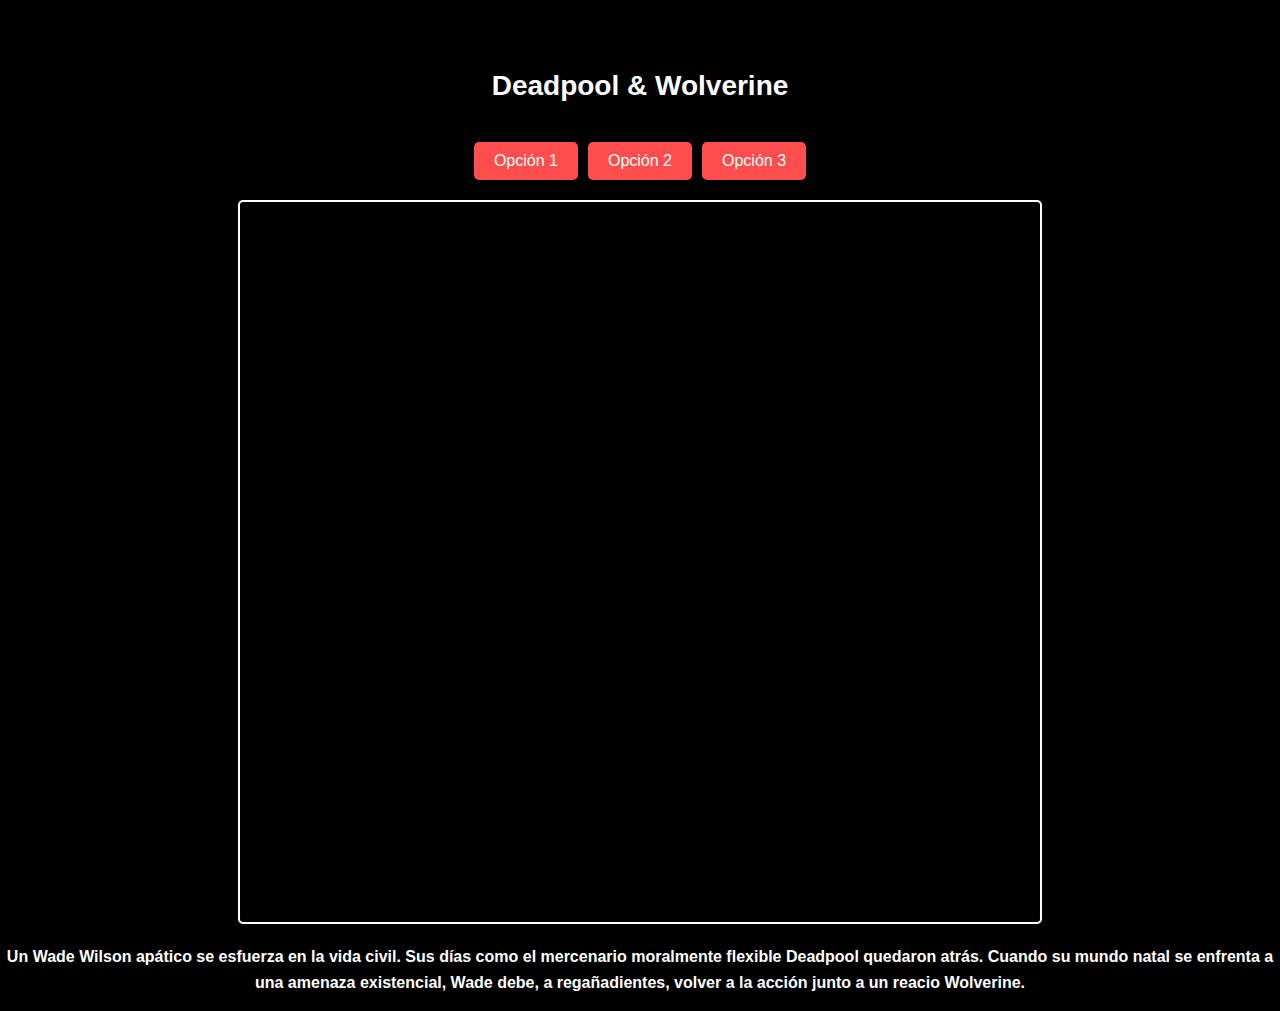
==== PELICULA/deadpool_y_wolverine.html @ dcc6f87f "Create deadpool_y_wolverine.html" ====
<!DOCTYPE html>
<html lang="es">
<head>
  <meta charset="UTF-8">
  <meta name="viewport" content="width=device-width, initial-scale=1.0">
  <title>Deadpool & Wolverine</title>
  <style>
    body {
      font-family: Arial, sans-serif;
      margin: 0;
      padding: 0;
      background-color: #000;
      color: #fff;
      display: flex;
      flex-direction: column;
      align-items: center;
      justify-content: flex-start;
      min-height: 100vh;
      font-weight: 600;
      overflow-x: hidden;
    }
    h1 {
      color: #fff;
      font-size: 28px;
      margin: 20px 0;
      text-align: center;
    }
    .buttons-container {
      display: flex;
      gap: 10px;
      margin-top: 20px;
      flex-wrap: wrap;
      justify-content: center;
      width: 100%;
    }
    .button {
      background-color: #ff4d4d;
      color: #fff;
      border: none;
      padding: 10px 20px;
      border-radius: 5px;
      cursor: pointer;
      font-size: 16px;
      transition: background-color 0.3s ease;
      text-align: center;
    }
    .button:hover {
      background-color: #e60000;
    }
    .iframe-container {
      position: relative;
      width: 90%;
      max-width: 800px;
      padding-top: 56.25%; /* 16:9 Aspect Ratio */
      overflow: hidden;
      border: 2px solid #fff;
      border-radius: 5px;
      margin-top: 20px;
    }
    iframe {
      position: absolute;
      top: 0;
      left: 0;
      width: 100%;
      height: 100%;
      border: none;
    }
    .overlay {
      position: absolute;
      top: 0;
      left: 0;
      width: 100%;
      height: 100%;
      background-image: url('https://raw.githubusercontent.com/maicolyordan/Evoluci-nTV-/refs/heads/Html/FONDO2.PNG');
      background-size: cover;
      background-position: center;
      cursor: pointer;
      z-index: 10;
    }
    p {
      margin-top: 20px;
      text-align: center;
      line-height: 1.6;
    }
    
#volver-inicio {
    position: absolute;
    left: 10px; /* Posición en el lado izquierdo */
    background-color: red; /* Color de fondo rojo */
    color: white; /* Texto en color blanco */
border: none;
      padding: 10px 20px;
      border-radius: 5px;
}
  </style>
</head>
<body>
    

<div style="height: 50px;"></div>
  <!-- Título -->
  <h1>Deadpool & Wolverine</h1>

  <!-- Contenedor de botones -->
  <div class="buttons-container">
    <button class="button" onclick="loadIframe('https://vidhidefast.com/v/5jlv210gxoid')">Opción 1</button>
    <button class="button" onclick="loadIframe('https://hugh.cdn.rumble.cloud/video/s8/2/k/V/o/5/kVo5s.aaa.mp4')">Opción 2</button>
    <button class="button" onclick="loadIframe('https://ok.ru/videoembed/2298298bvg39418')">Opción 3</button>
  </div>

  <!-- Contenedor del iframe -->
  <div class="iframe-container">
    <div class="overlay" onclick="hideOverlay()"></div>
    <iframe id="secureFrame" src="https://vidhidefast.com/v/5jlv210gxoid" 
      allowfullscreen sandbox="allow-same-origin allow-scripts" 
      allow="fullscreen; autoplay; encrypted-media">
    </iframe>
  </div>

  <!-- Texto adicional debajo del iframe -->
  <p>
    Un Wade Wilson apático se esfuerza en la vida civil. Sus días como el mercenario moralmente flexible Deadpool quedaron atrás. Cuando su mundo natal se enfrenta a una amenaza existencial, Wade debe, a regañadientes, volver a la acción junto a un reacio Wolverine.
  </p>

  <script>
    // Lista de URLs permitidas
    const allowedURLs = [
      "https://vidhidefast.com/v/5jlv210gxoid", 
      "https://hugh.cdn.rumble.cloud/video/s8/2/k/V/o/5/kVo5s.aaa.mp4", 
      "https://ok.ru/videoembed/2298298bvg39418"
    ];
    
    const iframe = document.getElementById('secureFrame');
    const overlay = document.querySelector('.overlay');

    // Función para cargar la URL en el iframe
    function loadIframe(url) {
      if (allowedURLs.includes(url)) {
        iframe.src = url;
      } else {
        iframe.src = "about:blank"; // Redirige a una página completamente en blanco
      }
    }

    // Función para ocultar la imagen de superposición
    function hideOverlay() {
      overlay.style.display = 'none';
    }

    // Asegurar que la URL inicial sea predeterminada
    window.addEventListener('load', () => {
      iframe.src = "https://vidhidefast.com/v/5jlv210gxoid";
    });
  </script>
  
</body>
</html>
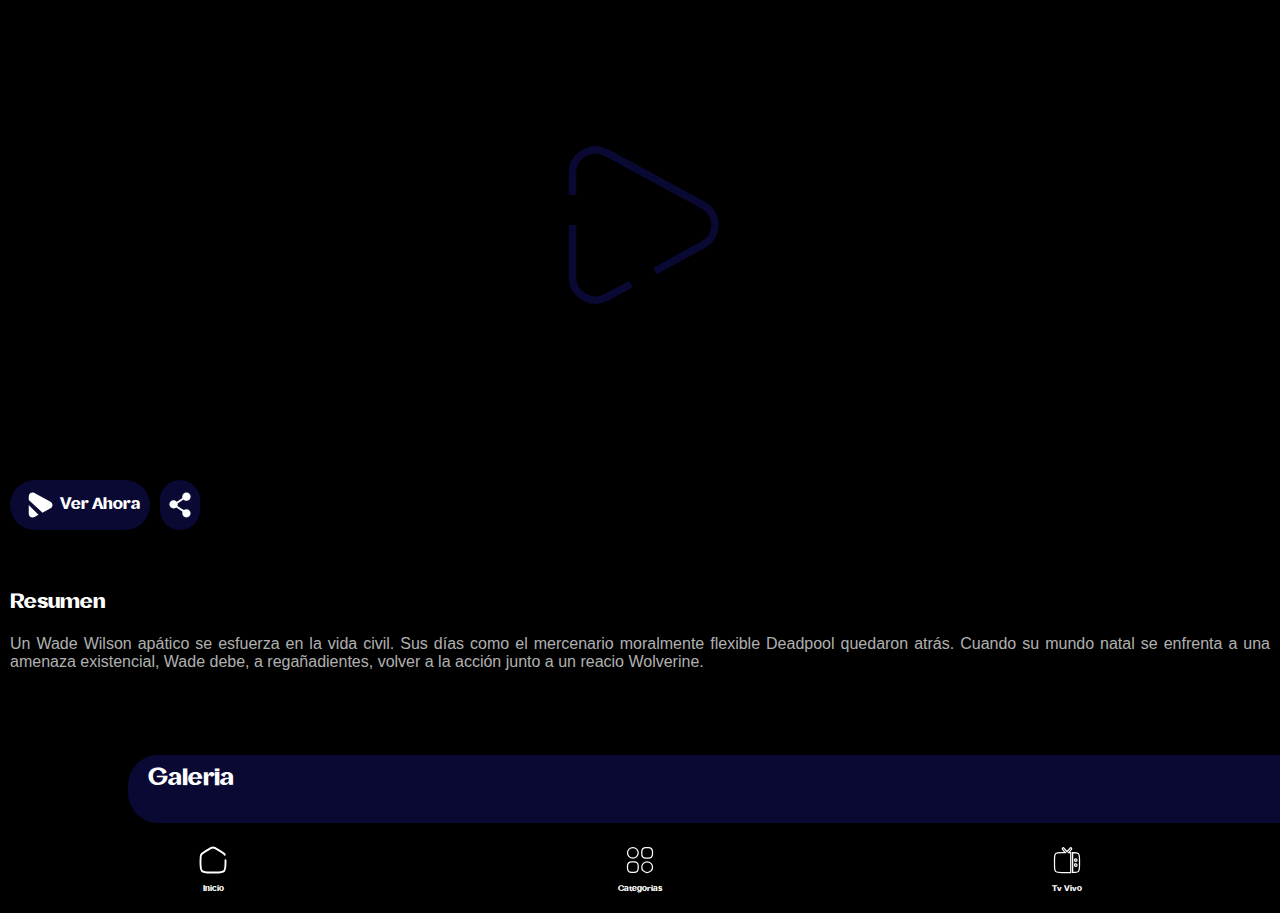
==== commit 7e79131a: "Update deadpool_y_wolverine.html" ====
--- a/PELICULA/deadpool_y_wolverine.html
+++ b/PELICULA/deadpool_y_wolverine.html
@@ -3,155 +3,136 @@
 <head>
   <meta charset="UTF-8">
   <meta name="viewport" content="width=device-width, initial-scale=1.0">
+  <link rel="stylesheet" href="../styles.css">
   <title>Deadpool & Wolverine</title>
-  <style>
-    body {
-      font-family: Arial, sans-serif;
-      margin: 0;
-      padding: 0;
-      background-color: #000;
-      color: #fff;
-      display: flex;
-      flex-direction: column;
-      align-items: center;
-      justify-content: flex-start;
-      min-height: 100vh;
-      font-weight: 600;
-      overflow-x: hidden;
-    }
-    h1 {
-      color: #fff;
-      font-size: 28px;
-      margin: 20px 0;
-      text-align: center;
-    }
-    .buttons-container {
-      display: flex;
-      gap: 10px;
-      margin-top: 20px;
-      flex-wrap: wrap;
-      justify-content: center;
-      width: 100%;
-    }
-    .button {
-      background-color: #ff4d4d;
-      color: #fff;
-      border: none;
-      padding: 10px 20px;
-      border-radius: 5px;
-      cursor: pointer;
-      font-size: 16px;
-      transition: background-color 0.3s ease;
-      text-align: center;
-    }
-    .button:hover {
-      background-color: #e60000;
-    }
-    .iframe-container {
-      position: relative;
-      width: 90%;
-      max-width: 800px;
-      padding-top: 56.25%; /* 16:9 Aspect Ratio */
-      overflow: hidden;
-      border: 2px solid #fff;
-      border-radius: 5px;
-      margin-top: 20px;
-    }
-    iframe {
-      position: absolute;
-      top: 0;
-      left: 0;
-      width: 100%;
-      height: 100%;
-      border: none;
-    }
-    .overlay {
-      position: absolute;
-      top: 0;
-      left: 0;
-      width: 100%;
-      height: 100%;
-      background-image: url('https://raw.githubusercontent.com/maicolyordan/Evoluci-nTV-/refs/heads/Html/FONDO2.PNG');
-      background-size: cover;
-      background-position: center;
-      cursor: pointer;
-      z-index: 10;
-    }
-    p {
-      margin-top: 20px;
-      text-align: center;
-      line-height: 1.6;
-    }
-    
-#volver-inicio {
-    position: absolute;
-    left: 10px; /* Posición en el lado izquierdo */
-    background-color: red; /* Color de fondo rojo */
-    color: white; /* Texto en color blanco */
-border: none;
-      padding: 10px 20px;
-      border-radius: 5px;
-}
-  </style>
+
 </head>
 <body>
-    
 
-<div style="height: 50px;"></div>
-  <!-- Título -->
-  <h1>Deadpool & Wolverine</h1>
+  <div class="menu">
+    <div class="opciones-texto-svg">
+        <svg class="iconos-svg" xmlns="http://www.w3.org/2000/svg" width="800px" height="800px" viewBox="0 0 24 24" fill="none">
 
-  <!-- Contenedor de botones -->
-  <div class="buttons-container">
-    <button class="button" onclick="loadIframe('https://vidhidefast.com/v/5jlv210gxoid')">Opción 1</button>
-    <button class="button" onclick="loadIframe('https://hugh.cdn.rumble.cloud/video/s8/2/k/V/o/5/kVo5s.aaa.mp4')">Opción 2</button>
-    <button class="button" onclick="loadIframe('https://ok.ru/videoembed/2298298bvg39418')">Opción 3</button>
+            <path class="Logo-menu-svg-path" d="M22 12.2039V13.725C22 17.6258 22 19.5763 20.8284 20.7881C19.6569 22 17.7712 22 14 22H10C6.22876 22 4.34315 22 3.17157 20.7881C2 19.5763 2 17.6258 2 13.725V12.2039C2 9.91549 2 8.77128 2.5192 7.82274C3.0384 6.87421 3.98695 6.28551 5.88403 5.10813L7.88403 3.86687C9.88939 2.62229 10.8921 2 12 2C13.1079 2 14.1106 2.62229 16.116 3.86687L18.116 5.10812C20.0131 6.28551 20.9616 6.87421 21.4808 7.82274" stroke-width="1.5" stroke-linecap="round"></path>
+            </svg>
+        <p class="opciones-menu-p">
+            Inicio
+        </p>
+    </div>
+    <div class="opciones-texto-svg">
+        <svg class="iconos-svg" xmlns="http://www.w3.org/2000/svg" width="800px" height="800px" viewBox="0 0 24 24" fill="none">
+            <path class="Logo-menu-svg-path" d="M18.6695 2H16.7695C14.5895 2 13.4395 3.15 13.4395 5.33V7.23C13.4395 9.41 14.5895 10.56 16.7695 10.56H18.6695C20.8495 10.56 21.9995 9.41 21.9995 7.23V5.33C21.9995 3.15 20.8495 2 18.6695 2Z" />
+            <path class="Logo-menu-svg-path" d="M7.24 13.4297H5.34C3.15 13.4297 2 14.5797 2 16.7597V18.6597C2 20.8497 3.15 21.9997 5.33 21.9997H7.23C9.41 21.9997 10.56 20.8497 10.56 18.6697V16.7697C10.57 14.5797 9.42 13.4297 7.24 13.4297Z" />
+            <path class="Logo-menu-svg-path" d="M6.29 10.58C8.6593 10.58 10.58 8.6593 10.58 6.29C10.58 3.9207 8.6593 2 6.29 2C3.9207 2 2 3.9207 2 6.29C2 8.6593 3.9207 10.58 6.29 10.58Z" />
+            <path class="Logo-menu-svg-path" d="M17.7099 22.0019C20.0792 22.0019 21.9999 20.0812 21.9999 17.7119C21.9999 15.3426 20.0792 13.4219 17.7099 13.4219C15.3406 13.4219 13.4199 15.3426 13.4199 17.7119C13.4199 20.0812 15.3406 22.0019 17.7099 22.0019Z" />
+            </svg>
+        <p class="opciones-menu-p">
+            Categorias
+        </p>
+    </div>
+    <div class="opciones-texto-svg">
+        <svg class="iconos-svg" xmlns="http://www.w3.org/2000/svg" width="800px" height="800px" viewBox="0 0 24 24" fill="none">
+            <path class="Logo-menu-svg-path" d="M22 16.0001V12.0001C22 9.17169 22 7.75747 21.1213 6.87879C20.296 6.05349 18.9983 6.00336 16.5 6.00031V21.9999C18.9983 21.9969 20.296 21.9467 21.1213 21.1214C22 20.2428 22 18.8285 22 16.0001ZM19 11C19.5523 11 20 11.4477 20 12C20 12.5523 19.5523 13 19 13C18.4477 13 18 12.5523 18 12C18 11.4477 18.4477 11 19 11ZM19 15C19.5523 15 20 15.4477 20 16C20 16.5523 19.5523 17 19 17C18.4477 17 18 16.5523 18 16C18 15.4477 18.4477 15 19 15Z" />
+            <path class="Logo-menu-svg-path" d="M15.5694 3.48811L13.4163 6.00011H15V22.0001L8 22.0001C5.17157 22.0001 3.75736 22.0001 2.87868 21.1214C2 20.2428 2 18.8285 2 16.0001V12.0001C2 9.17169 2 7.75747 2.87868 6.87879C3.75736 6.00011 5.17157 6.00011 8 6.00011H10.5837L8.43054 3.48811C8.16098 3.17361 8.1974 2.70014 8.51189 2.43057C8.82639 2.16101 9.29986 2.19743 9.56943 2.51192L12 5.34757L14.4305 2.51192C14.7001 2.19743 15.1736 2.161 15.4881 2.43057C15.8026 2.70014 15.839 3.17361 15.5694 3.48811Z" />
+            </svg>
+        <p class="opciones-menu-p">
+            Tv Vivo
+        </p>
+    </div>
+</div>
+
+<div class="video-pelicula">
+  <div class="degradado-padre">
+    <div class="degradado-hijo"></div>
   </div>
+  <svg id="playButton" class="play-reproducir-svg" xmlns="http://www.w3.org/2000/svg" width="800px" height="800px" viewBox="0 0 24 24" fill="none">
+    <path d="M3 12L3 18.9671C3 21.2763 5.53435 22.736 7.59662 21.6145L10.7996 19.8727M3 8L3 5.0329C3 2.72368 5.53435 1.26402 7.59661 2.38548L20.4086 9.35258C22.5305 10.5065 22.5305 13.4935 20.4086 14.6474L14.0026 18.131" />
+    </svg>
+<video id="videoPlayer"  poster="https://image.tmdb.org/t/p/original/by8z9Fe8y7p4jo2YlW2SZDnptyT.jpg" src="https://hugh.cdn.rumble.cloud/video/s8/2/k/V/o/5/kVo5s.aaa.mp4" class="pelicula-mp4"></video>
+</div>
 
-  <!-- Contenedor del iframe -->
-  <div class="iframe-container">
-    <div class="overlay" onclick="hideOverlay()"></div>
-    <iframe id="secureFrame" src="https://vidhidefast.com/v/5jlv210gxoid" 
-      allowfullscreen sandbox="allow-same-origin allow-scripts" 
-      allow="fullscreen; autoplay; encrypted-media">
-    </iframe>
+<div class="informacion-pelicula-serie">
+  <div class="botones-reproducir-compartir">
+  <a href="https://hugh.cdn.rumble.cloud/video/s8/2/k/V/o/5/kVo5s.aaa.mp4" class="reproducir-pelicula">  <svg class="play-reproducir-svg-2" xmlns="http://www.w3.org/2000/svg" width="800px" height="800px" viewBox="0 0 24 24" fill="none">
+    <path d="M3 12L3 18.9671C3 21.2763 5.53435 22.736 7.59662 21.6145L10.7996 19.8727M3 8L3 5.0329C3 2.72368 5.53435 1.26402 7.59661 2.38548L20.4086 9.35258C22.5305 10.5065 22.5305 13.4935 20.4086 14.6474L14.0026 18.131" />
+    </svg> Ver Ahora</a>
+    <a id="compartir" class="compartir"><svg class="play-reproducir-svg-2"  xmlns="http://www.w3.org/2000/svg" width="800px" height="800px" viewBox="0 0 24 24" fill="none">
+      <path fill-rule="evenodd" clip-rule="evenodd" d="M13.803 5.33333C13.803 3.49238 15.3022 2 17.1515 2C19.0008 2 20.5 3.49238 20.5 5.33333C20.5 7.17428 19.0008 8.66667 17.1515 8.66667C16.2177 8.66667 15.3738 8.28596 14.7671 7.67347L10.1317 10.8295C10.1745 11.0425 10.197 11.2625 10.197 11.4872C10.197 11.9322 10.109 12.3576 9.94959 12.7464L15.0323 16.0858C15.6092 15.6161 16.3473 15.3333 17.1515 15.3333C19.0008 15.3333 20.5 16.8257 20.5 18.6667C20.5 20.5076 19.0008 22 17.1515 22C15.3022 22 13.803 20.5076 13.803 18.6667C13.803 18.1845 13.9062 17.7255 14.0917 17.3111L9.05007 13.9987C8.46196 14.5098 7.6916 14.8205 6.84848 14.8205C4.99917 14.8205 3.5 13.3281 3.5 11.4872C3.5 9.64623 4.99917 8.15385 6.84848 8.15385C7.9119 8.15385 8.85853 8.64725 9.47145 9.41518L13.9639 6.35642C13.8594 6.03359 13.803 5.6896 13.803 5.33333Z" />
+      </svg></a>
+
   </div>
-
-  <!-- Texto adicional debajo del iframe -->
-  <p>
+  <div class="logo-img">
+  <img src="https://media.themoviedb.org/t/p/w1280/9mAPpTbG0GinS9WaBFTW8llRqo7.png" alt="" class="logo-pelicula-serie">
+</div>
+<div class="resumen-descripcion">
+  <p class="resumen">Resumen</p>
+  <p class="descripcion">
     Un Wade Wilson apático se esfuerza en la vida civil. Sus días como el mercenario moralmente flexible Deadpool quedaron atrás. Cuando su mundo natal se enfrenta a una amenaza existencial, Wade debe, a regañadientes, volver a la acción junto a un reacio Wolverine.
   </p>
+</div>
 
-  <script>
-    // Lista de URLs permitidas
-    const allowedURLs = [
-      "https://vidhidefast.com/v/5jlv210gxoid", 
-      "https://hugh.cdn.rumble.cloud/video/s8/2/k/V/o/5/kVo5s.aaa.mp4", 
-      "https://ok.ru/videoembed/2298298bvg39418"
-    ];
-    
-    const iframe = document.getElementById('secureFrame');
-    const overlay = document.querySelector('.overlay');
+<div class="imagenes-pelicula">
+  <p class="Galeria">Galeria</p>
+  <div class="img-galeria">
+    <img src="https://media.themoviedb.org/t/p/w1000_and_h563_face/hzr7GhCoWTeQQMKDR6LXhN8x9fs.jpg" alt="" class="img-galeria-img">
+    <img src="https://media.themoviedb.org/t/p/w1000_and_h563_face/9l1eZiJHmhr5jIlthMdJN5WYoff.jpg" alt="" class="img-galeria-img">
+    <img src="https://media.themoviedb.org/t/p/w1000_and_h563_face/mbY234XwMwEofAdX8yddNcK82wi.jpg" alt="" class="img-galeria-img">
+    <img src="https://media.themoviedb.org/t/p/w1000_and_h563_face/cOoVcVQ3i1m5b2xtqKBtoTSbxC1.jpg" alt="" class="img-galeria-img">
+    <img src="https://media.themoviedb.org/t/p/w1000_and_h563_face/nbq3LfgLXnL5ixZ1Q74jTJmhmTS.jpg" alt="" class="img-galeria-img">
+    <img src="https://media.themoviedb.org/t/p/w1000_and_h563_face/eZZEMl48jaaznFMkTh1deDoP9qH.jpg" alt="" class="img-galeria-img">
+    <img src="https://media.themoviedb.org/t/p/w1000_and_h563_face/mYi9yR8bWDEmj1sCZXzLRCpQjV7.jpg" alt="" class="img-galeria-img">
+    <img src="https://media.themoviedb.org/t/p/w1000_and_h563_face/lD4mhKoiaXpKrtBEjACeWgz7w0O.jpg" alt="" class="img-galeria-img">
+    <img src="https://media.themoviedb.org/t/p/w1000_and_h563_face/emz3txG0WRJkskXgfLGR3a2eWKE.jpg" alt="" class="img-galeria-img">
+    <img src="https://media.themoviedb.org/t/p/w1000_and_h563_face/3xQI72a62Rl8sqnYBe5nA39RgQx.jpg" alt="" class="img-galeria-img">
+  </div>
+</div>
 
-    // Función para cargar la URL en el iframe
-    function loadIframe(url) {
-      if (allowedURLs.includes(url)) {
-        iframe.src = url;
-      } else {
-        iframe.src = "about:blank"; // Redirige a una página completamente en blanco
-      }
+<div class="espacio"></div>
+
+</div>
+
+
+
+<script>
+// script.js
+document.addEventListener('DOMContentLoaded', function() {
+    const playButton = document.getElementById('playButton');
+    const videoPlayer = document.getElementById('videoPlayer');
+
+    playButton.addEventListener('click', function() {
+        if (videoPlayer.requestFullscreen) {
+            videoPlayer.requestFullscreen().then(() => {
+                videoPlayer.play();
+            }).catch(err => {
+                console.error(`Error attempting to enable full-screen mode: ${err.message} (${err.name})`);
+            });
+        } else if (videoPlayer.mozRequestFullScreen) { // Firefox
+            videoPlayer.mozRequestFullScreen();
+            videoPlayer.play();
+        } else if (videoPlayer.webkitRequestFullscreen) { // Chrome, Safari y Opera
+            videoPlayer.webkitRequestFullscreen();
+            videoPlayer.play();
+        } else if (videoPlayer.msRequestFullscreen) { // IE/Edge
+            videoPlayer.msRequestFullscreen();
+            videoPlayer.play();
+        }
+    });
+});
+
+document.getElementById("compartir").addEventListener("click", () => {
+    if (navigator.share) {
+        navigator.share({
+            title: document.title,
+            text: "¡Mira esta película en Evolum!",
+            url: window.location.href
+        })
+        .then(() => console.log("Compartido con éxito"))
+        .catch((error) => console.log("Error al compartir:", error));
+    } else {
+        alert("Tu navegador no soporta la función de compartir.");
     }
+});
 
-    // Función para ocultar la imagen de superposición
-    function hideOverlay() {
-      overlay.style.display = 'none';
-    }
-
-    // Asegurar que la URL inicial sea predeterminada
-    window.addEventListener('load', () => {
-      iframe.src = "https://vidhidefast.com/v/5jlv210gxoid";
-    });
-  </script>
-  
+</script>
 </body>
 </html>
--- a/styles.css
+++ b/styles.css
@@ -0,0 +1,369 @@
+:root {
+    --Evolum: hsl(240, 70%, 12%);
+}
+*{
+    margin: 0px;
+    padding: 0px;
+    box-sizing: border-box;
+    transition: 200ms;
+    text-align: center;
+
+}
+@font-face {
+    font-family: "MiFuente";
+    src: url("FreganSansBold.otf") format("opentype"),
+    font-weight
+}
+body{
+    background-color: black;
+    outline: none;
+    -webkit-tap-highlight-color: transparent;
+}
+
+.menu {
+    width: 100%;
+    height: 60px;
+    overflow: hidden;
+    display: flex;
+    justify-content: space-around;
+    bottom: 0;
+    position: fixed;
+    background: #000000;
+    align-items: center;
+    transition: 100ms;
+    z-index: 999;
+}
+.opciones-texto-svg {
+    width: 50px;
+    height: 50px;
+    overflow: hidden;
+}
+svg.iconos-svg {
+    width: 30px;
+    height: 30px;
+    margin: 0px 10px;
+    stroke: white;
+    cursor: pointer;
+}
+
+svg.iconos-svg:hover{
+    stroke: var(--Evolum);
+
+}
+p.opciones-menu-p {
+    text-align: center;
+    font-family: 'MiFuente';
+    font-size: .5rem;
+    color: white;
+    margin: 5px 0px 0px 0px ;
+}
+.imagen-grande {
+    width: 100%;
+    height: 70vh;
+    overflow: hidden;
+    position: relative;
+    display: flex;
+    justify-content: center;
+    align-items: end;
+}
+.degradado-imagen-grande {
+    width: 100%;
+    height: 100%;
+    position: absolute;
+    background: linear-gradient(0deg, black, transparent 60%);
+}
+.imagen-grande-img {
+    width: 100%;
+    height: 70vh;
+    background-size: cover;
+    background-image: url(https://image.tmdb.org/t/p/original/8mjYwWT50GkRrrRdyHzJorfEfcl.jpg);
+    background-position-y: top;
+    background-position-x: center;
+}
+a.boton-ver-pelicula-imagen-grande {
+    position: absolute;
+    z-index: 2;
+    color: white;
+    width: fit-content;
+    height: fit-content;
+    margin: 0px 0px 60px;
+    background: rgba(9, 9, 52, 0.40);
+    padding: 10px;
+    text-decoration: none;
+    border-radius: 10px;
+    font-family: 'MiFuente';
+    font-size: 1rem;
+    text-align: center;
+    display: flex;
+    align-items: center;
+}
+a.boton-ver-pelicula-imagen-grande:hover {
+    background: var(--Evolum);
+}
+
+svg.play-svg {
+    width: 30px;
+    height: 30px;
+    margin: 0px 10px 0px 0px;
+}
+svg.play-svg path {
+stroke: white;
+}
+.buscador {
+    width: 100%;
+    height: 50px;
+    position: fixed;
+    z-index: 2;
+    display: flex;
+    justify-content: flex-end;
+    margin: 50px 0px 0px 0px;
+    align-items: center;
+}
+.contencedor-buscador {
+    display: flex;
+    align-items: center;
+    background: var(--Evolum);
+    height: 50px;
+    border-top-left-radius: 20px;
+    border-bottom-left-radius: 20px;
+    opacity: .8;
+}
+.contencedor-buscador:hover{
+opacity: 1;
+}
+input.buscador-input {
+    height: 50px;
+    background: black;
+    border: none;
+    color: white;
+    outline: none;
+    text-align: left;
+    padding: 0px 0px 0px 10px;
+    letter-spacing: .5px;
+}
+
+svg.iconos-svg-lupa{
+    width: 30px;
+    height: 30px;
+    margin: 0px 10px;
+    stroke: white;
+    cursor: pointer;
+}
+.peliculas-series {
+    margin: 30px 0px 0px 0px;
+    width: 100%;
+}
+p.titulo-categoria {
+    color: white;
+    text-align: justify;
+    width: fit-content;
+    margin: 0px 0px 10px 10px;
+    font-family: 'MiFuente';
+    font-size: 1rem;
+}
+.imagenes-peliculas-series {
+    width: 100%;
+    height: fit-content;
+    overflow: auto;
+    padding: 0px 10px;
+    display: flex
+;
+}
+
+img.img-peliculas-series-img {
+    width: 100%;
+    padding: 10px;
+    border-radius: 19px;
+    height: fit-content;
+    min-width: 230px;
+}
+.espacio{
+    width: 100%;
+    height: 90px;
+    background-color: black;
+}
+p.titulo-categoria {
+    color: white;
+    text-align: justify;
+    width: fit-content;
+    margin: 0px 0px 0px 10px;
+    font-family: 'MiFuente';
+    display: flex
+;
+    align-items: center;
+}
+svg.flecha-titulo {
+    width: 10px;
+    height: 10px;
+    margin: 0px 0px 0px 5px;
+}
+svg.flecha-titulo path {
+fill: var(--Evolum);
+}
+#Img-ouculta{
+    display: none;
+}
+img.logo-img-grande {
+    position: absolute;
+    width: 400px;
+    margin: 0px 0px 130px 0px;
+    z-index: 1;
+}
+.link-pelicula{
+    width: min-content;
+    width: 25%;
+    min-width: 230px;
+}
+.video-pelicula{
+    width: 100%;
+    display: flex;
+    justify-content: center;
+    align-items: center;
+  }
+  
+  .pelicula-mp4 {
+  width: 100%;
+  height: 50vh;
+  object-fit: cover;
+  border: none;
+  max-width: 800px;
+  }
+  .play-reproducir-svg {
+      position: absolute;
+      width: 20%;
+      height: 20%;
+      z-index: 1;
+  }
+  svg.play-reproducir-svg path {
+      stroke: var(--Evolum);
+  }
+  .degradado-padre {
+      width: 100%;
+      height: 50vh;
+      position: absolute;
+      display: flex;
+      align-items: end;
+  }
+  .degradado-hijo {
+      width: 100%;
+      height: 10vh;
+      background: linear-gradient(360deg, black, transparent 30%);
+  }
+  
+  
+  .informacion-pelicula-serie {
+    margin: 30px 0px 0px 0px;
+      position: absolute;
+      width: 100%;
+  }
+  a.reproducir-pelicula {
+      background: #090933;
+      padding: 10px;
+      display: flex;
+      align-items: center;
+      border-radius: 40px;
+      color: white;
+      text-decoration: none;
+      font-family: 'MiFuente';
+      width: fit-content;
+      height: fit-content;
+      margin: 0px 0px 0px 10px;
+  }
+  svg.play-reproducir-svg-2 {
+      width: 30px;
+      height: 30px;
+      fill: white;
+      margin: 0px 5px;
+  }
+  .botones-reproducir-compartir {
+      width: 100%;
+      height: fit-content;
+      display: flex
+  ;
+  }
+  a.compartir {
+      display: flex;
+      align-items: center;
+      background: var(--Evolum);
+      margin: 0px 10px;
+      border-radius: 20px;
+  }
+  .logo-img {
+      width: 100%;
+      height: fit-content;
+      display: flex
+  ;
+  }
+  img.logo-pelicula-serie {
+      width: 60%;
+      margin: 20px 0px 0px 10px;
+      max-width: 310px;
+      min-width: 225px;
+  }
+  p.descripcion {
+      width: 100%;
+      color: #ffffffb3;
+      text-align: justify;
+      padding: 10px;
+      font-size: 1rem;
+      font-family: sans-serif;
+      height: 100px;
+      overflow: auto;
+      margin: 10px 0px 0px 0px;
+  }
+  p.resumen {
+    width: fit-content;
+    margin: 40px 10px 0px 10px;
+    color: white;
+    text-align: justify;
+    font-size: 1.3rem;
+    font-family: 'MiFuente';
+}
+.imagenes-pelicula {
+    width: 90%;
+    margin: 30px 0px 0px 10%;
+    padding: 10px 0px 10px 10px;
+    background: hsl(240, 70%, 12%);
+    border-top-left-radius: 30px;
+    border-bottom-left-radius: 30px;
+}
+p.Galeria {
+    color: white;
+    font-size: 1.5rem;
+    text-align: justify;
+    margin: 0px 0px 10px 10px;
+    width: fit-content;
+    font-family: 'MiFuente';
+}
+.img-galeria {
+    width: 100%;
+    display: flex
+;
+}
+.img-galeria {
+    width: 100%;
+    display: flex;
+    overflow: auto;
+}
+img.img-galeria-img {
+    width: 80%;
+    padding: 5px;
+    border-radius: 10px;
+}
+@media (max-width: 621px) {
+    .imagen-grande-img {
+        background-image: url(https://image.tmdb.org/t/p/original/vfzIDQF0Din10nagYxpnEPDenC5.jpg);
+        background-position-y: top;
+        background-position-x: center;
+
+    }
+    #Img-ouculta{
+        display: block;
+    }
+    img.logo-img-grande {
+        position: absolute;
+        width: 300px;
+        margin: 0px 0px 130px 0px;
+        z-index: 1;
+    }
+  }
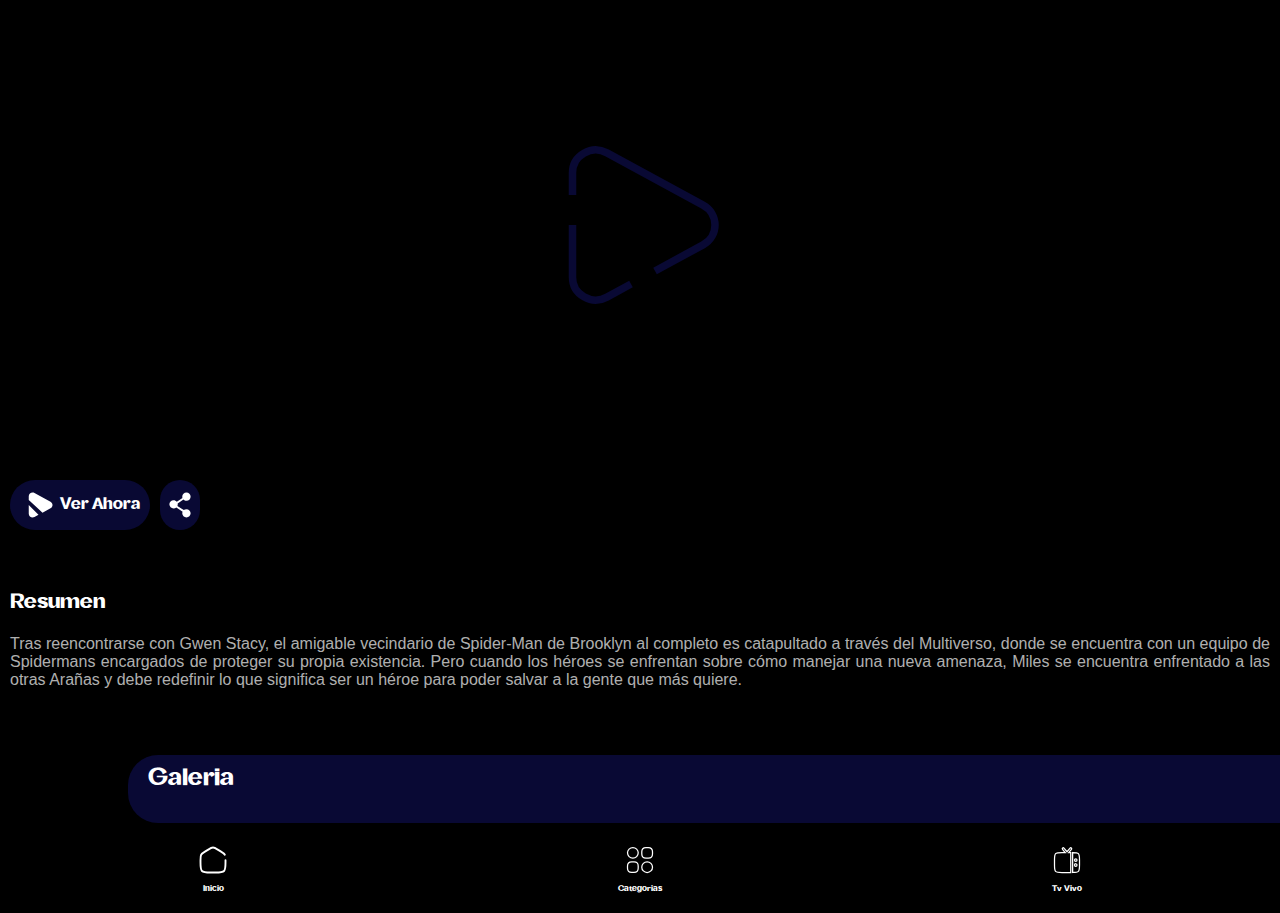
==== commit 9c4894ac: "Update deadpool_y_wolverine.html" ====
--- a/PELICULA/deadpool_y_wolverine.html
+++ b/PELICULA/deadpool_y_wolverine.html
@@ -1,10 +1,10 @@
-  <!DOCTYPE html>
+   <!DOCTYPE html>
 <html lang="es">
 <head>
   <meta charset="UTF-8">
   <meta name="viewport" content="width=device-width, initial-scale=1.0">
   <link rel="stylesheet" href="../styles.css">
-  <title>Deadpool & Wolverine</title>
+  <title>Spider-Man: Cruzando el Multiverso (2023)</title>
 
 </head>
 <body>
@@ -48,12 +48,12 @@
   <svg id="playButton" class="play-reproducir-svg" xmlns="http://www.w3.org/2000/svg" width="800px" height="800px" viewBox="0 0 24 24" fill="none">
     <path d="M3 12L3 18.9671C3 21.2763 5.53435 22.736 7.59662 21.6145L10.7996 19.8727M3 8L3 5.0329C3 2.72368 5.53435 1.26402 7.59661 2.38548L20.4086 9.35258C22.5305 10.5065 22.5305 13.4935 20.4086 14.6474L14.0026 18.131" />
     </svg>
-<video id="videoPlayer"  poster="https://image.tmdb.org/t/p/original/by8z9Fe8y7p4jo2YlW2SZDnptyT.jpg" src="https://hugh.cdn.rumble.cloud/video/s8/2/k/V/o/5/kVo5s.aaa.mp4" class="pelicula-mp4"></video>
+<video id="videoPlayer"  poster="https://pics.filmaffinity.com/Spider_Man_Cruzando_el_Multiverso-642210569-large.jpg" src="https://1a-1791.com/video/s8/2/v/9/2/S/v92Su.aaa.mp4" class="pelicula-mp4"></video>
 </div>
 
 <div class="informacion-pelicula-serie">
   <div class="botones-reproducir-compartir">
-  <a href="https://hugh.cdn.rumble.cloud/video/s8/2/k/V/o/5/kVo5s.aaa.mp4" class="reproducir-pelicula">  <svg class="play-reproducir-svg-2" xmlns="http://www.w3.org/2000/svg" width="800px" height="800px" viewBox="0 0 24 24" fill="none">
+  <a href="https://1a-1791.com/video/s8/2/v/9/2/S/v92Su.aaa.mp4" class="reproducir-pelicula">  <svg class="play-reproducir-svg-2" xmlns="http://www.w3.org/2000/svg" width="800px" height="800px" viewBox="0 0 24 24" fill="none">
     <path d="M3 12L3 18.9671C3 21.2763 5.53435 22.736 7.59662 21.6145L10.7996 19.8727M3 8L3 5.0329C3 2.72368 5.53435 1.26402 7.59661 2.38548L20.4086 9.35258C22.5305 10.5065 22.5305 13.4935 20.4086 14.6474L14.0026 18.131" />
     </svg> Ver Ahora</a>
     <a id="compartir" class="compartir"><svg class="play-reproducir-svg-2"  xmlns="http://www.w3.org/2000/svg" width="800px" height="800px" viewBox="0 0 24 24" fill="none">
@@ -62,28 +62,25 @@
 
   </div>
   <div class="logo-img">
-  <img src="https://media.themoviedb.org/t/p/w1280/9mAPpTbG0GinS9WaBFTW8llRqo7.png" alt="" class="logo-pelicula-serie">
+  <img src="https://upload.wikimedia.org/wikipedia/commons/thumb/8/8b/Spider-Man_Across_the_Spider-Verse_logo.webp/250px-Spider-Man_Across_the_Spider-Verse_logo.webp.png" alt="" class="logo-pelicula-serie">
 </div>
 <div class="resumen-descripcion">
   <p class="resumen">Resumen</p>
   <p class="descripcion">
-    Un Wade Wilson apático se esfuerza en la vida civil. Sus días como el mercenario moralmente flexible Deadpool quedaron atrás. Cuando su mundo natal se enfrenta a una amenaza existencial, Wade debe, a regañadientes, volver a la acción junto a un reacio Wolverine.
+    Tras reencontrarse con Gwen Stacy, el amigable vecindario de Spider-Man de Brooklyn al completo es catapultado a través del Multiverso, donde se encuentra con un equipo de Spidermans encargados de proteger su propia existencia. Pero cuando los héroes se enfrentan sobre cómo manejar una nueva amenaza, Miles se encuentra enfrentado a las otras Arañas y debe redefinir lo que significa ser un héroe para poder salvar a la gente que más quiere.
   </p>
 </div>
 
 <div class="imagenes-pelicula">
   <p class="Galeria">Galeria</p>
   <div class="img-galeria">
-    <img src="https://media.themoviedb.org/t/p/w1000_and_h563_face/hzr7GhCoWTeQQMKDR6LXhN8x9fs.jpg" alt="" class="img-galeria-img">
-    <img src="https://media.themoviedb.org/t/p/w1000_and_h563_face/9l1eZiJHmhr5jIlthMdJN5WYoff.jpg" alt="" class="img-galeria-img">
-    <img src="https://media.themoviedb.org/t/p/w1000_and_h563_face/mbY234XwMwEofAdX8yddNcK82wi.jpg" alt="" class="img-galeria-img">
-    <img src="https://media.themoviedb.org/t/p/w1000_and_h563_face/cOoVcVQ3i1m5b2xtqKBtoTSbxC1.jpg" alt="" class="img-galeria-img">
-    <img src="https://media.themoviedb.org/t/p/w1000_and_h563_face/nbq3LfgLXnL5ixZ1Q74jTJmhmTS.jpg" alt="" class="img-galeria-img">
-    <img src="https://media.themoviedb.org/t/p/w1000_and_h563_face/eZZEMl48jaaznFMkTh1deDoP9qH.jpg" alt="" class="img-galeria-img">
-    <img src="https://media.themoviedb.org/t/p/w1000_and_h563_face/mYi9yR8bWDEmj1sCZXzLRCpQjV7.jpg" alt="" class="img-galeria-img">
-    <img src="https://media.themoviedb.org/t/p/w1000_and_h563_face/lD4mhKoiaXpKrtBEjACeWgz7w0O.jpg" alt="" class="img-galeria-img">
-    <img src="https://media.themoviedb.org/t/p/w1000_and_h563_face/emz3txG0WRJkskXgfLGR3a2eWKE.jpg" alt="" class="img-galeria-img">
-    <img src="https://media.themoviedb.org/t/p/w1000_and_h563_face/3xQI72a62Rl8sqnYBe5nA39RgQx.jpg" alt="" class="img-galeria-img">
+   <img src="https://cdn.hobbyconsolas.com/sites/navi.axelspringer.es/public/media/image/2022/12/spider-man-cruzando-multiverso-2900482.jpg" alt="" class="img-galeria-img">
+    <img src="https://img.rtve.es/imagenes/fotograma-spider-man-cruzando-multiverso/1685446637430.jpg" alt="" class="img-galeria-img">
+    <img src="https://okdiario.com/img/2022/01/17/wrqhqthteh.jpg" alt="" class="img-galeria-img">
+    <img src="https://cloudfront-eu-central-1.images.arcpublishing.com/diarioas/MDYTYQN2VJHGBOUNK4MHL5UQH4.jpg" alt="" class="img-galeria-img">
+    <img src="https://imagenes.20minutos.es/files/image_1920_1080/uploads/imagenes/2023/06/01/morales-stacy.jpeg" alt="" class="img-galeria-img">
+    <img src="https://www.dodmagazine.es/wp-content/uploads/2022/12/spider-man-cruzando-el-mutiverso-1200x900.jpg" alt="" class="img-galeria-img">
+    <img src="https://es.web.img3.acsta.net/r_640_360/videothumbnails/23/05/09/15/31/1330263.jpg" alt="" class="img-galeria-img">
   </div>
 </div>
 
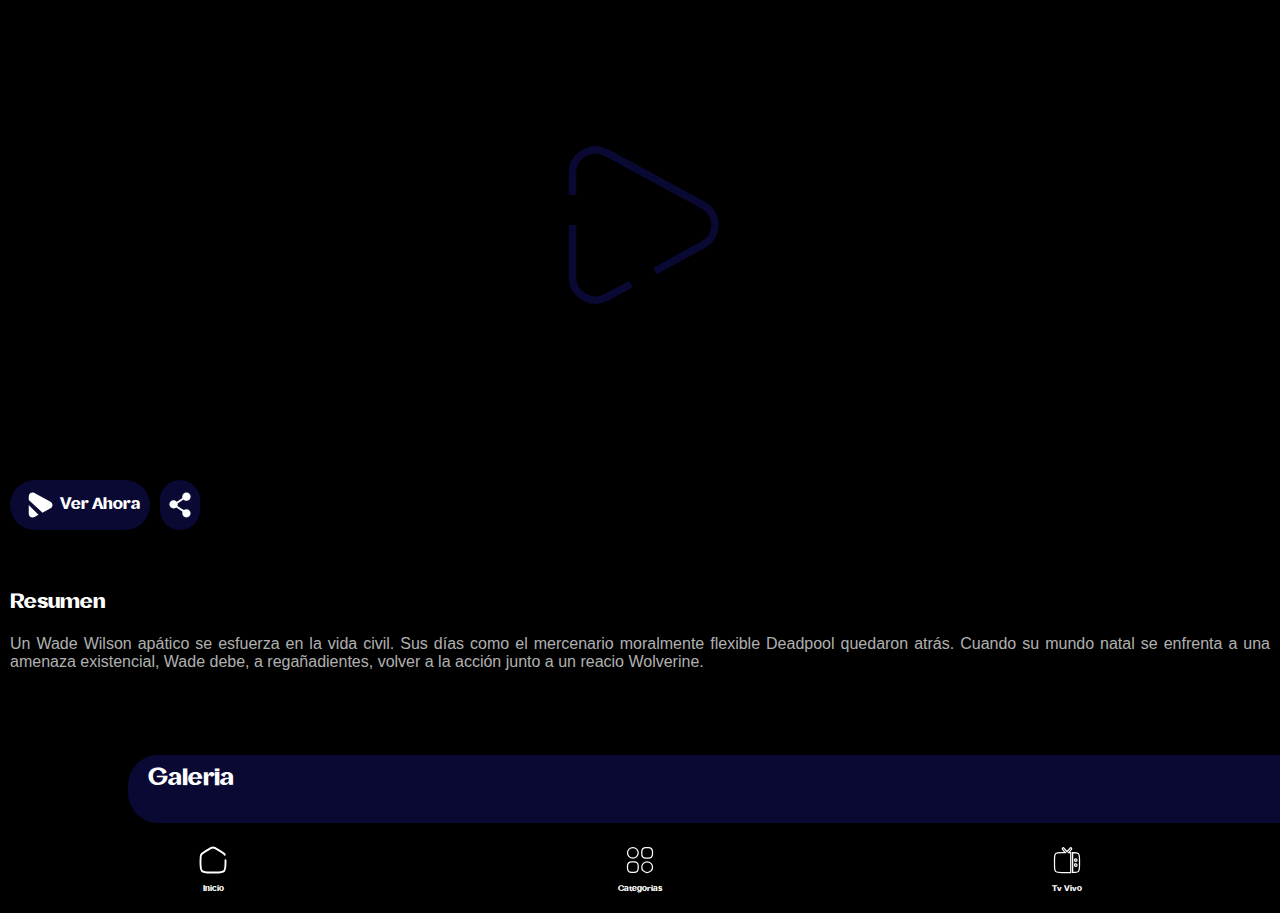
==== commit fab90e33: "Update deadpool_y_wolverine.html" ====
--- a/PELICULA/deadpool_y_wolverine.html
+++ b/PELICULA/deadpool_y_wolverine.html
@@ -4,7 +4,7 @@
   <meta charset="UTF-8">
   <meta name="viewport" content="width=device-width, initial-scale=1.0">
   <link rel="stylesheet" href="../styles.css">
-  <title>Spider-Man: Cruzando el Multiverso (2023)</title>
+  <title>Deadpool & Wolverine</title>
 
 </head>
 <body>
@@ -48,12 +48,12 @@
   <svg id="playButton" class="play-reproducir-svg" xmlns="http://www.w3.org/2000/svg" width="800px" height="800px" viewBox="0 0 24 24" fill="none">
     <path d="M3 12L3 18.9671C3 21.2763 5.53435 22.736 7.59662 21.6145L10.7996 19.8727M3 8L3 5.0329C3 2.72368 5.53435 1.26402 7.59661 2.38548L20.4086 9.35258C22.5305 10.5065 22.5305 13.4935 20.4086 14.6474L14.0026 18.131" />
     </svg>
-<video id="videoPlayer"  poster="https://pics.filmaffinity.com/Spider_Man_Cruzando_el_Multiverso-642210569-large.jpg" src="https://1a-1791.com/video/s8/2/v/9/2/S/v92Su.aaa.mp4" class="pelicula-mp4"></video>
+<video id="videoPlayer"  poster="https://image.tmdb.org/t/p/original/by8z9Fe8y7p4jo2YlW2SZDnptyT.jpg" src="https://hugh.cdn.rumble.cloud/video/s8/2/k/V/o/5/kVo5s.aaa.mp4" class="pelicula-mp4"></video>
 </div>
 
 <div class="informacion-pelicula-serie">
   <div class="botones-reproducir-compartir">
-  <a href="https://1a-1791.com/video/s8/2/v/9/2/S/v92Su.aaa.mp4" class="reproducir-pelicula">  <svg class="play-reproducir-svg-2" xmlns="http://www.w3.org/2000/svg" width="800px" height="800px" viewBox="0 0 24 24" fill="none">
+  <a href="https://hugh.cdn.rumble.cloud/video/s8/2/k/V/o/5/kVo5s.aaa.mp4" class="reproducir-pelicula">  <svg class="play-reproducir-svg-2" xmlns="http://www.w3.org/2000/svg" width="800px" height="800px" viewBox="0 0 24 24" fill="none">
     <path d="M3 12L3 18.9671C3 21.2763 5.53435 22.736 7.59662 21.6145L10.7996 19.8727M3 8L3 5.0329C3 2.72368 5.53435 1.26402 7.59661 2.38548L20.4086 9.35258C22.5305 10.5065 22.5305 13.4935 20.4086 14.6474L14.0026 18.131" />
     </svg> Ver Ahora</a>
     <a id="compartir" class="compartir"><svg class="play-reproducir-svg-2"  xmlns="http://www.w3.org/2000/svg" width="800px" height="800px" viewBox="0 0 24 24" fill="none">
@@ -62,25 +62,28 @@
 
   </div>
   <div class="logo-img">
-  <img src="https://upload.wikimedia.org/wikipedia/commons/thumb/8/8b/Spider-Man_Across_the_Spider-Verse_logo.webp/250px-Spider-Man_Across_the_Spider-Verse_logo.webp.png" alt="" class="logo-pelicula-serie">
+  <img src="https://media.themoviedb.org/t/p/w1280/9mAPpTbG0GinS9WaBFTW8llRqo7.png" alt="" class="logo-pelicula-serie">
 </div>
 <div class="resumen-descripcion">
   <p class="resumen">Resumen</p>
   <p class="descripcion">
-    Tras reencontrarse con Gwen Stacy, el amigable vecindario de Spider-Man de Brooklyn al completo es catapultado a través del Multiverso, donde se encuentra con un equipo de Spidermans encargados de proteger su propia existencia. Pero cuando los héroes se enfrentan sobre cómo manejar una nueva amenaza, Miles se encuentra enfrentado a las otras Arañas y debe redefinir lo que significa ser un héroe para poder salvar a la gente que más quiere.
+    Un Wade Wilson apático se esfuerza en la vida civil. Sus días como el mercenario moralmente flexible Deadpool quedaron atrás. Cuando su mundo natal se enfrenta a una amenaza existencial, Wade debe, a regañadientes, volver a la acción junto a un reacio Wolverine.
   </p>
 </div>
 
 <div class="imagenes-pelicula">
   <p class="Galeria">Galeria</p>
   <div class="img-galeria">
-   <img src="https://cdn.hobbyconsolas.com/sites/navi.axelspringer.es/public/media/image/2022/12/spider-man-cruzando-multiverso-2900482.jpg" alt="" class="img-galeria-img">
-    <img src="https://img.rtve.es/imagenes/fotograma-spider-man-cruzando-multiverso/1685446637430.jpg" alt="" class="img-galeria-img">
-    <img src="https://okdiario.com/img/2022/01/17/wrqhqthteh.jpg" alt="" class="img-galeria-img">
-    <img src="https://cloudfront-eu-central-1.images.arcpublishing.com/diarioas/MDYTYQN2VJHGBOUNK4MHL5UQH4.jpg" alt="" class="img-galeria-img">
-    <img src="https://imagenes.20minutos.es/files/image_1920_1080/uploads/imagenes/2023/06/01/morales-stacy.jpeg" alt="" class="img-galeria-img">
-    <img src="https://www.dodmagazine.es/wp-content/uploads/2022/12/spider-man-cruzando-el-mutiverso-1200x900.jpg" alt="" class="img-galeria-img">
-    <img src="https://es.web.img3.acsta.net/r_640_360/videothumbnails/23/05/09/15/31/1330263.jpg" alt="" class="img-galeria-img">
+    <img src="https://media.themoviedb.org/t/p/w1000_and_h563_face/hzr7GhCoWTeQQMKDR6LXhN8x9fs.jpg" alt="" class="img-galeria-img">
+    <img src="https://media.themoviedb.org/t/p/w1000_and_h563_face/9l1eZiJHmhr5jIlthMdJN5WYoff.jpg" alt="" class="img-galeria-img">
+    <img src="https://media.themoviedb.org/t/p/w1000_and_h563_face/mbY234XwMwEofAdX8yddNcK82wi.jpg" alt="" class="img-galeria-img">
+    <img src="https://media.themoviedb.org/t/p/w1000_and_h563_face/cOoVcVQ3i1m5b2xtqKBtoTSbxC1.jpg" alt="" class="img-galeria-img">
+    <img src="https://media.themoviedb.org/t/p/w1000_and_h563_face/nbq3LfgLXnL5ixZ1Q74jTJmhmTS.jpg" alt="" class="img-galeria-img">
+    <img src="https://media.themoviedb.org/t/p/w1000_and_h563_face/eZZEMl48jaaznFMkTh1deDoP9qH.jpg" alt="" class="img-galeria-img">
+    <img src="https://media.themoviedb.org/t/p/w1000_and_h563_face/mYi9yR8bWDEmj1sCZXzLRCpQjV7.jpg" alt="" class="img-galeria-img">
+    <img src="https://media.themoviedb.org/t/p/w1000_and_h563_face/lD4mhKoiaXpKrtBEjACeWgz7w0O.jpg" alt="" class="img-galeria-img">
+    <img src="https://media.themoviedb.org/t/p/w1000_and_h563_face/emz3txG0WRJkskXgfLGR3a2eWKE.jpg" alt="" class="img-galeria-img">
+    <img src="https://media.themoviedb.org/t/p/w1000_and_h563_face/3xQI72a62Rl8sqnYBe5nA39RgQx.jpg" alt="" class="img-galeria-img">
   </div>
 </div>
 
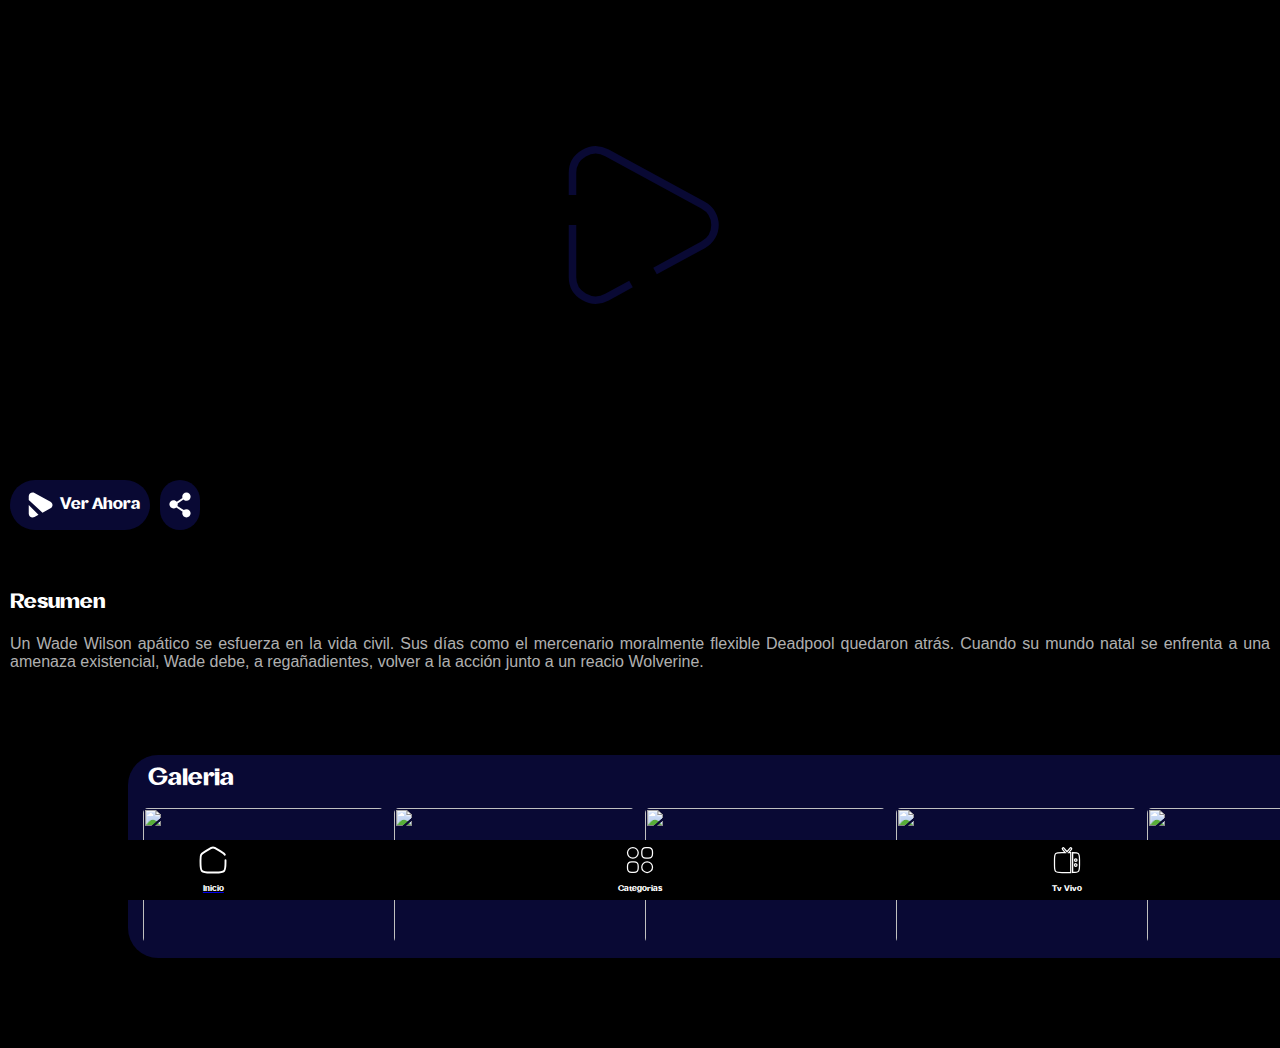
==== commit 81b3b397: "Update deadpool_y_wolverine.html" ====
--- a/PELICULA/deadpool_y_wolverine.html
+++ b/PELICULA/deadpool_y_wolverine.html
@@ -10,7 +10,7 @@
 <body>
 
   <div class="menu">
-    <div class="opciones-texto-svg">
+    <a href="../index.html"><div class="opciones-texto-svg">
         <svg class="iconos-svg" xmlns="http://www.w3.org/2000/svg" width="800px" height="800px" viewBox="0 0 24 24" fill="none">
 
             <path class="Logo-menu-svg-path" d="M22 12.2039V13.725C22 17.6258 22 19.5763 20.8284 20.7881C19.6569 22 17.7712 22 14 22H10C6.22876 22 4.34315 22 3.17157 20.7881C2 19.5763 2 17.6258 2 13.725V12.2039C2 9.91549 2 8.77128 2.5192 7.82274C3.0384 6.87421 3.98695 6.28551 5.88403 5.10813L7.88403 3.86687C9.88939 2.62229 10.8921 2 12 2C13.1079 2 14.1106 2.62229 16.116 3.86687L18.116 5.10812C20.0131 6.28551 20.9616 6.87421 21.4808 7.82274" stroke-width="1.5" stroke-linecap="round"></path>
@@ -18,7 +18,7 @@
         <p class="opciones-menu-p">
             Inicio
         </p>
-    </div>
+    </div></a>
     <div class="opciones-texto-svg">
         <svg class="iconos-svg" xmlns="http://www.w3.org/2000/svg" width="800px" height="800px" viewBox="0 0 24 24" fill="none">
             <path class="Logo-menu-svg-path" d="M18.6695 2H16.7695C14.5895 2 13.4395 3.15 13.4395 5.33V7.23C13.4395 9.41 14.5895 10.56 16.7695 10.56H18.6695C20.8495 10.56 21.9995 9.41 21.9995 7.23V5.33C21.9995 3.15 20.8495 2 18.6695 2Z" />
--- a/styles.css
+++ b/styles.css
@@ -72,14 +72,6 @@
     position: absolute;
     background: linear-gradient(0deg, black, transparent 60%);
 }
-.imagen-grande-img {
-    width: 100%;
-    height: 70vh;
-    background-size: cover;
-    background-image: url(https://image.tmdb.org/t/p/original/8mjYwWT50GkRrrRdyHzJorfEfcl.jpg);
-    background-position-y: top;
-    background-position-x: center;
-}
 a.boton-ver-pelicula-imagen-grande {
     position: absolute;
     z-index: 2;
@@ -214,6 +206,7 @@
     width: 25%;
     min-width: 230px;
 }
+/* aca para abajo esta la parte de pelicula */
 .video-pelicula{
     width: 100%;
     display: flex;
@@ -346,24 +339,17 @@
     overflow: auto;
 }
 img.img-galeria-img {
-    width: 80%;
+    width: 251px;
     padding: 5px;
     border-radius: 10px;
-}
+    object-fit: cover;
+    height: 145px;
+}
+/* termina parte de la pelicula */
 @media (max-width: 621px) {
-    .imagen-grande-img {
-        background-image: url(https://image.tmdb.org/t/p/original/vfzIDQF0Din10nagYxpnEPDenC5.jpg);
-        background-position-y: top;
-        background-position-x: center;
-
-    }
+
     #Img-ouculta{
         display: block;
     }
-    img.logo-img-grande {
-        position: absolute;
-        width: 300px;
-        margin: 0px 0px 130px 0px;
-        z-index: 1;
-    }
-  }
+
+  }
